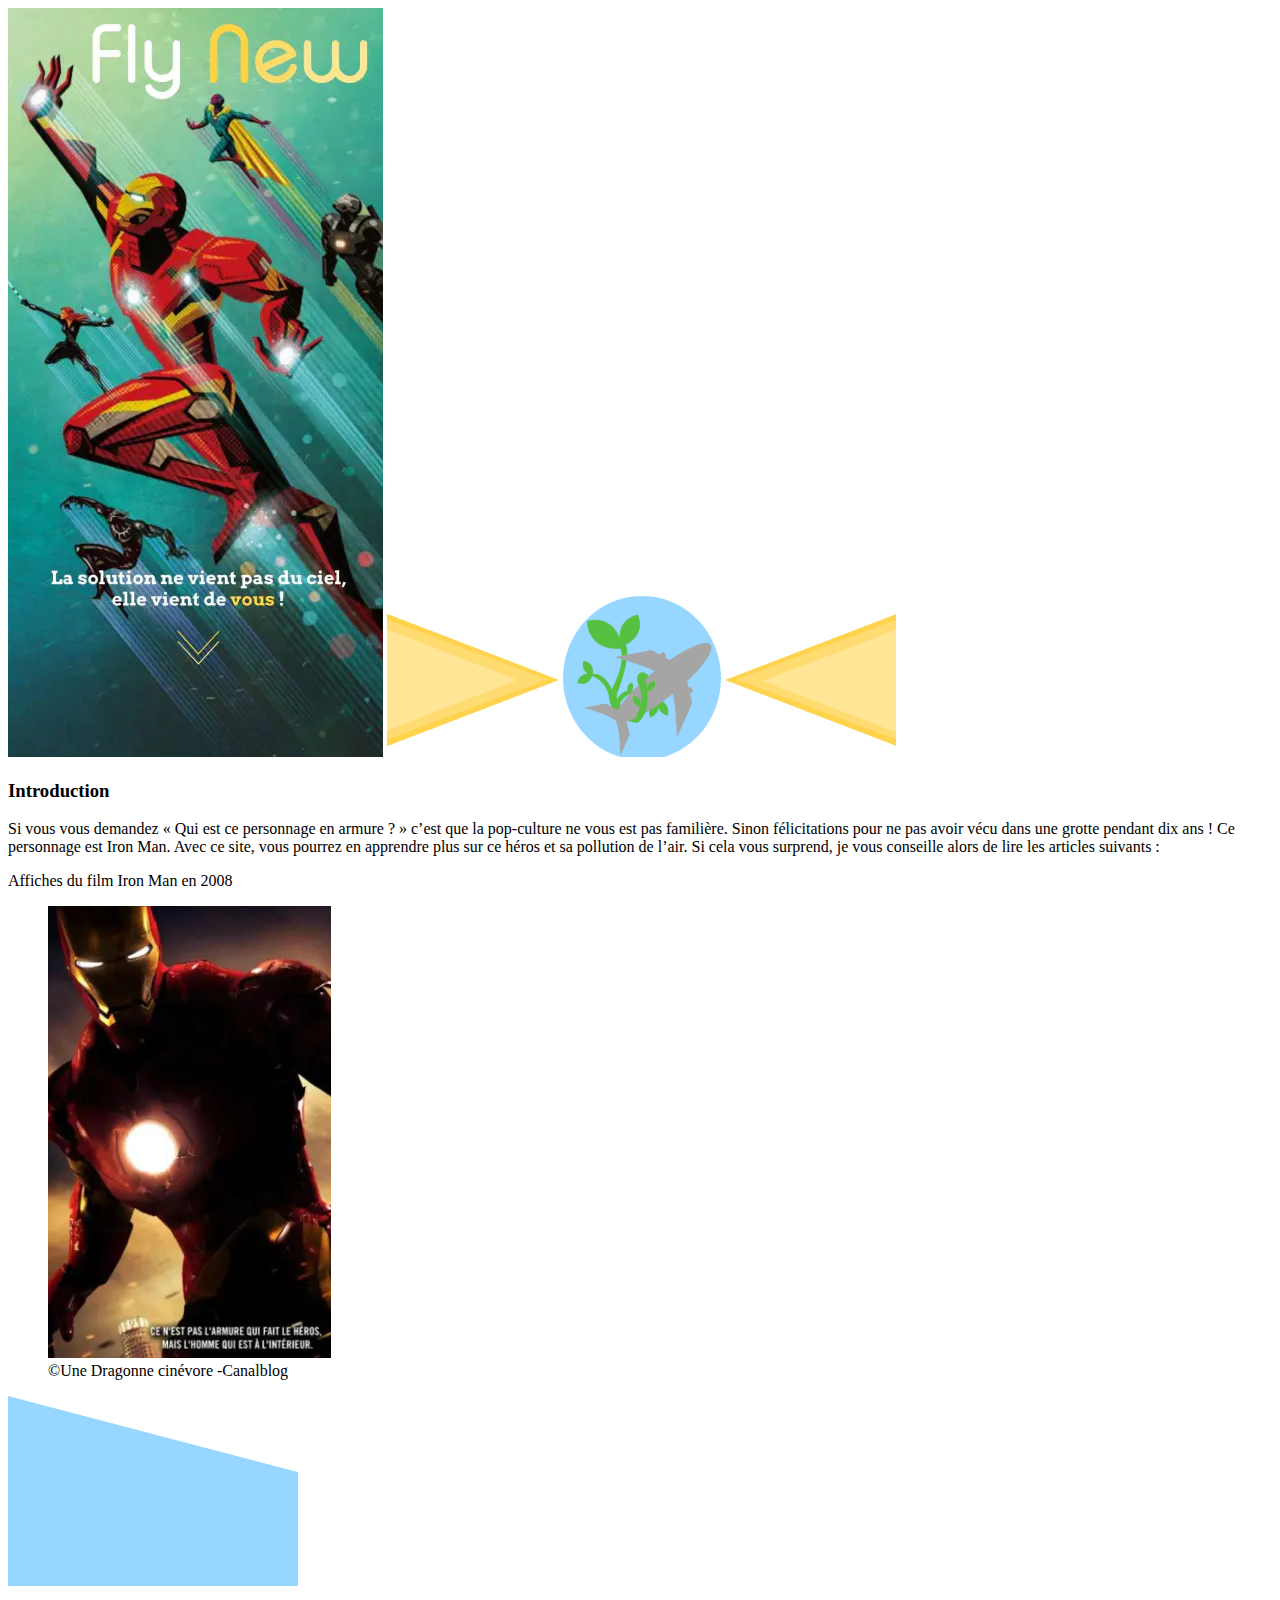
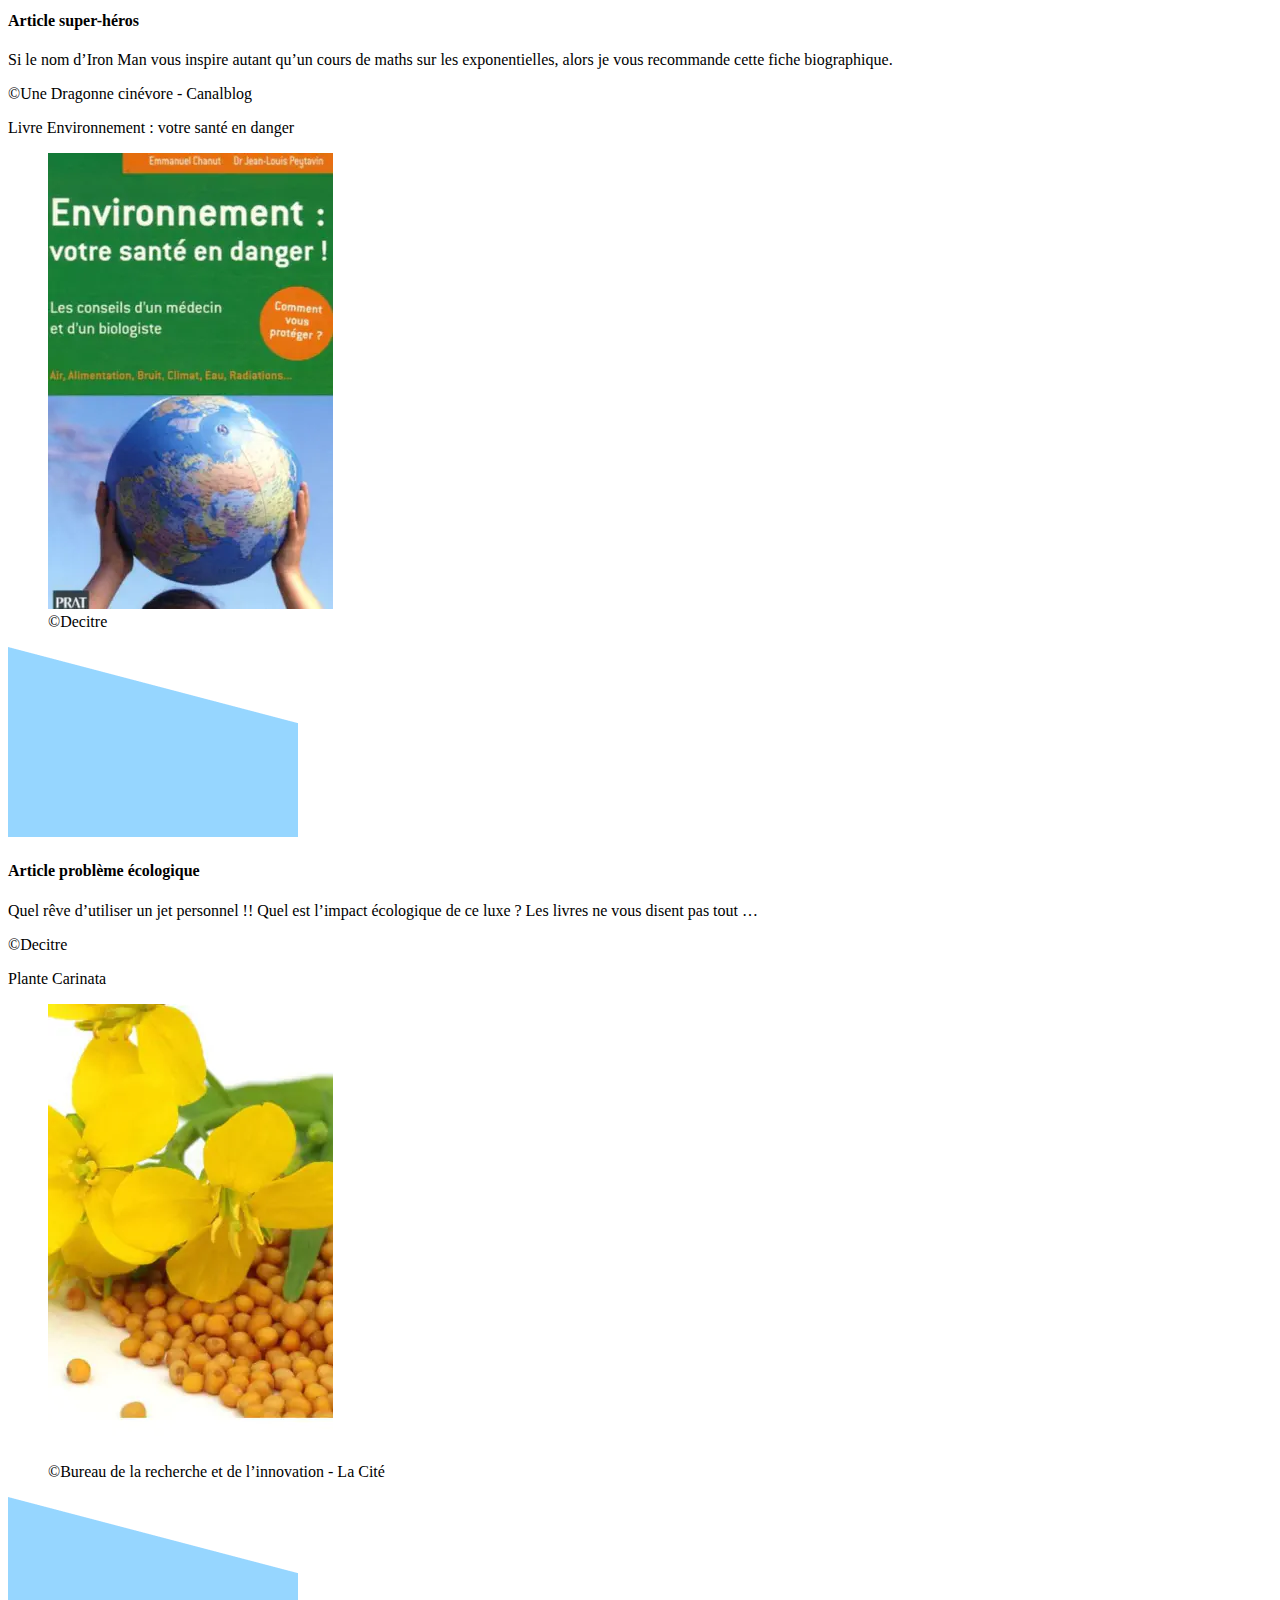
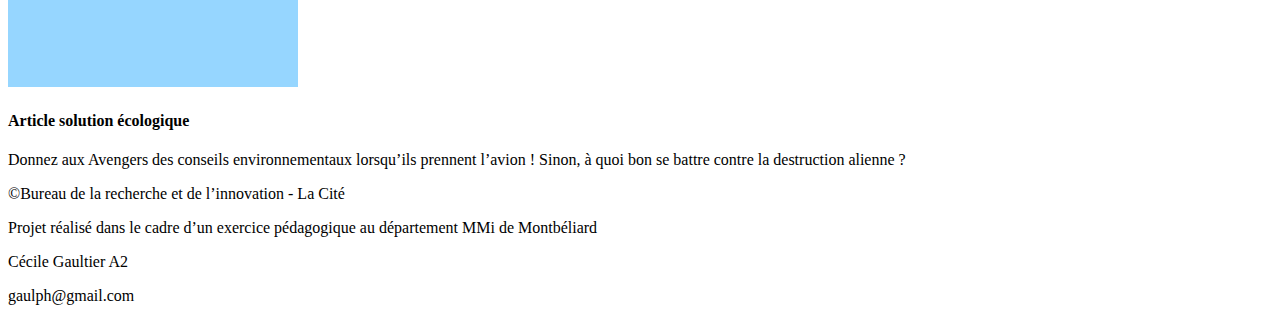
==== index.html @ a7707f06 "accueil" ====
<!DOCTYPE html>
<html lang="fr">
<head>
    <meta charset="UTF-8">
    <meta http-equiv="X-UA-Compatible" content="IE=edge">
    <meta name="viewport" content="width=device-width, initial-scale=1.0">
    <title>Page D'accueil</title>
</head>
<body>
    <img src="public/img/Accueil.webp" alt="Image d'accueil">
    <img src="public/img/trianglegauche.png" alt="triangle gauche">
    <img src="public/icons/LOGO.svg" alt="logo">
    <img src="public/img/triangledroite.png" alt="triangle droite">

    <h3>Introduction</h3>

    <p>Si vous vous demandez « Qui est ce
        personnage en armure ? » c’est que
        la pop-culture ne vous est pas
        familière. Sinon félicitations pour ne
        pas avoir vécu dans une grotte
        pendant dix ans ! Ce personnage est
        Iron Man. Avec ce site, vous pourrez
        en apprendre plus sur ce héros et sa
        pollution de l’air. Si cela vous
        surprend, je vous conseille alors de
        lire les articles suivants :
        </p>
    
    <p>Affiches du film Iron Man en 2008</p>

    <figure>
        <img src="public/img/IronMan.webp" alt="">
        <figcaption>©Une Dragonne cinévore -Canalblog</figcaption>
    </figure> 
    <img src="public/img/polygone bleu.png" alt="polygone bleu">

    <h4>Article super-héros</h4>

    <p>Si le nom d’Iron Man vous inspire
        autant qu’un cours de maths sur
        les exponentielles, alors je vous
        recommande cette fiche
        biographique.</p>

        <p>©Une Dragonne cinévore -
            Canalblog
            </p>

    <p>Livre
        Environnement :
        votre santé en
        danger</p>

        <figure>
            <img src="public/img/Livresante.webp" alt="">
            <figcaption>©Decitre</figcaption>
        </figure> 
        <img src="public/img/polygone bleu.png" alt="polygone bleu">

    <h4>Article 
        problème écologique</h4>

    <p>Quel rêve d’utiliser un jet
        personnel !! Quel est l’impact
        écologique de ce luxe ? Les livres
        ne vous disent pas tout …
        </p>

        <p>©Decitre</p>

    <p>Plante Carinata</p>

    <figure>
        <img src="public/img/banniere-carinata-fr.webp" alt="">
        <figcaption>©Bureau de la recherche et de l’innovation - La Cité</figcaption>
    </figure> 
    <img src="public/img/polygone bleu.png" alt="polygone bleu">

    <h4>Article
        solution écologique</h4>

    <p>Donnez aux Avengers des
        conseils environnementaux
        lorsqu’ils prennent l’avion ! Sinon,
        à quoi bon se battre contre la
        destruction alienne ?</p>

        <p>©Bureau de la recherche et de
            l’innovation - La Cité</p>

    <footer>
        <p>Projet réalisé dans le cadre d’un exercice pédagogique
            au département MMi de Montbéliard
            </p>
        
        <p>Cécile Gaultier A2</p>

        <p>gaulph@gmail.com</p>
    </footer>

</body>
</html>
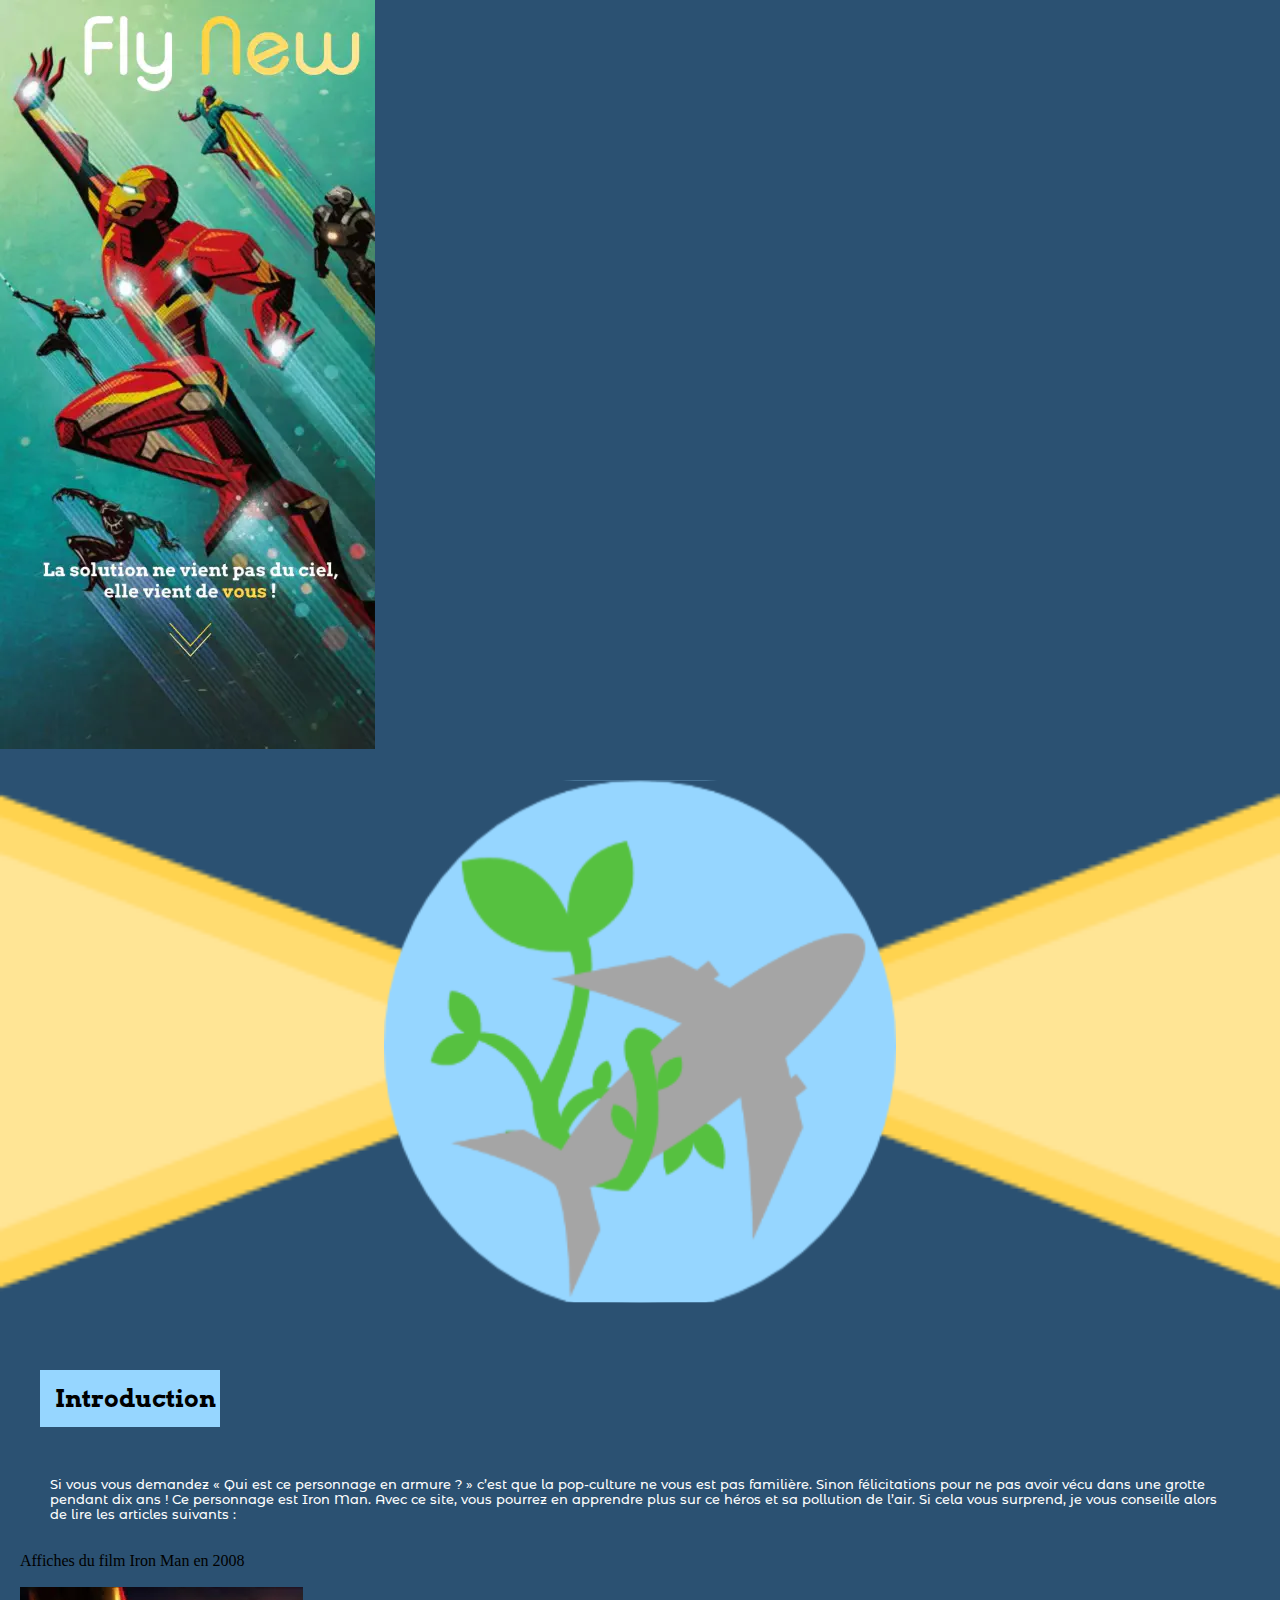
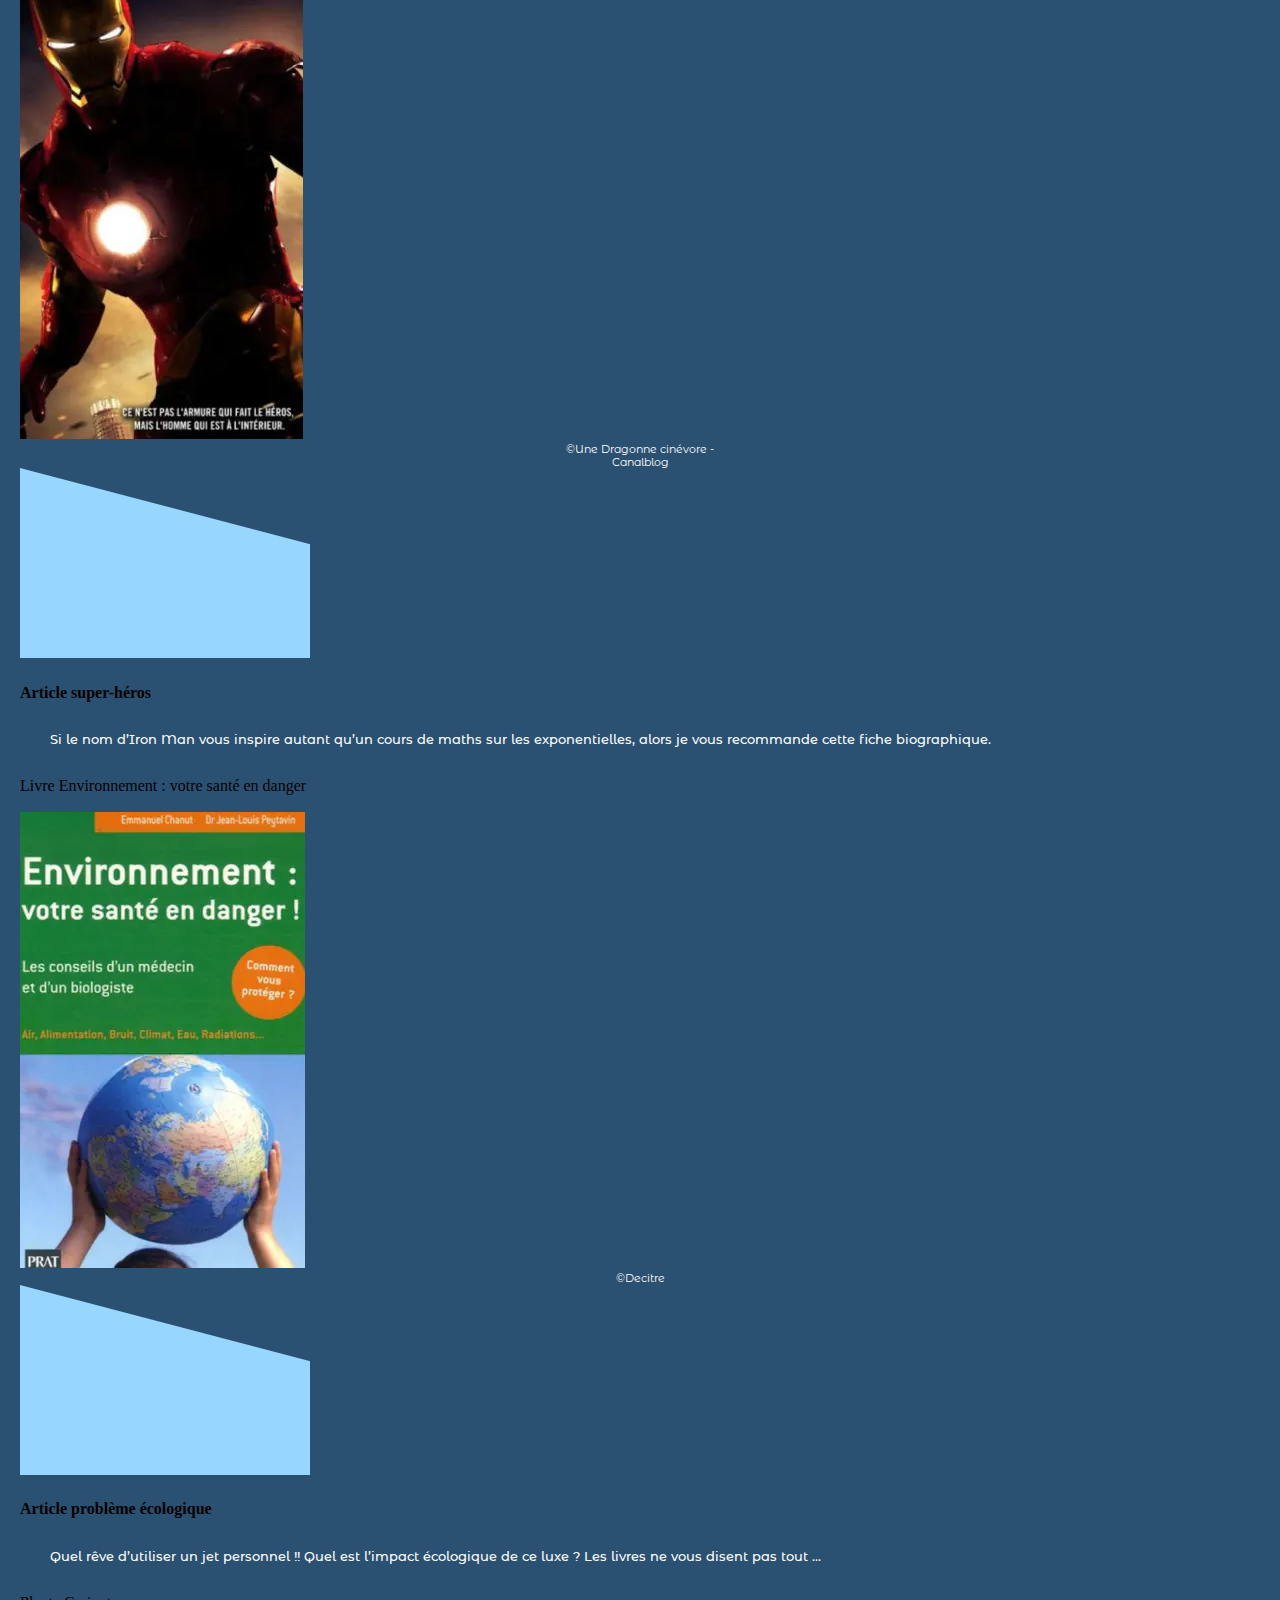
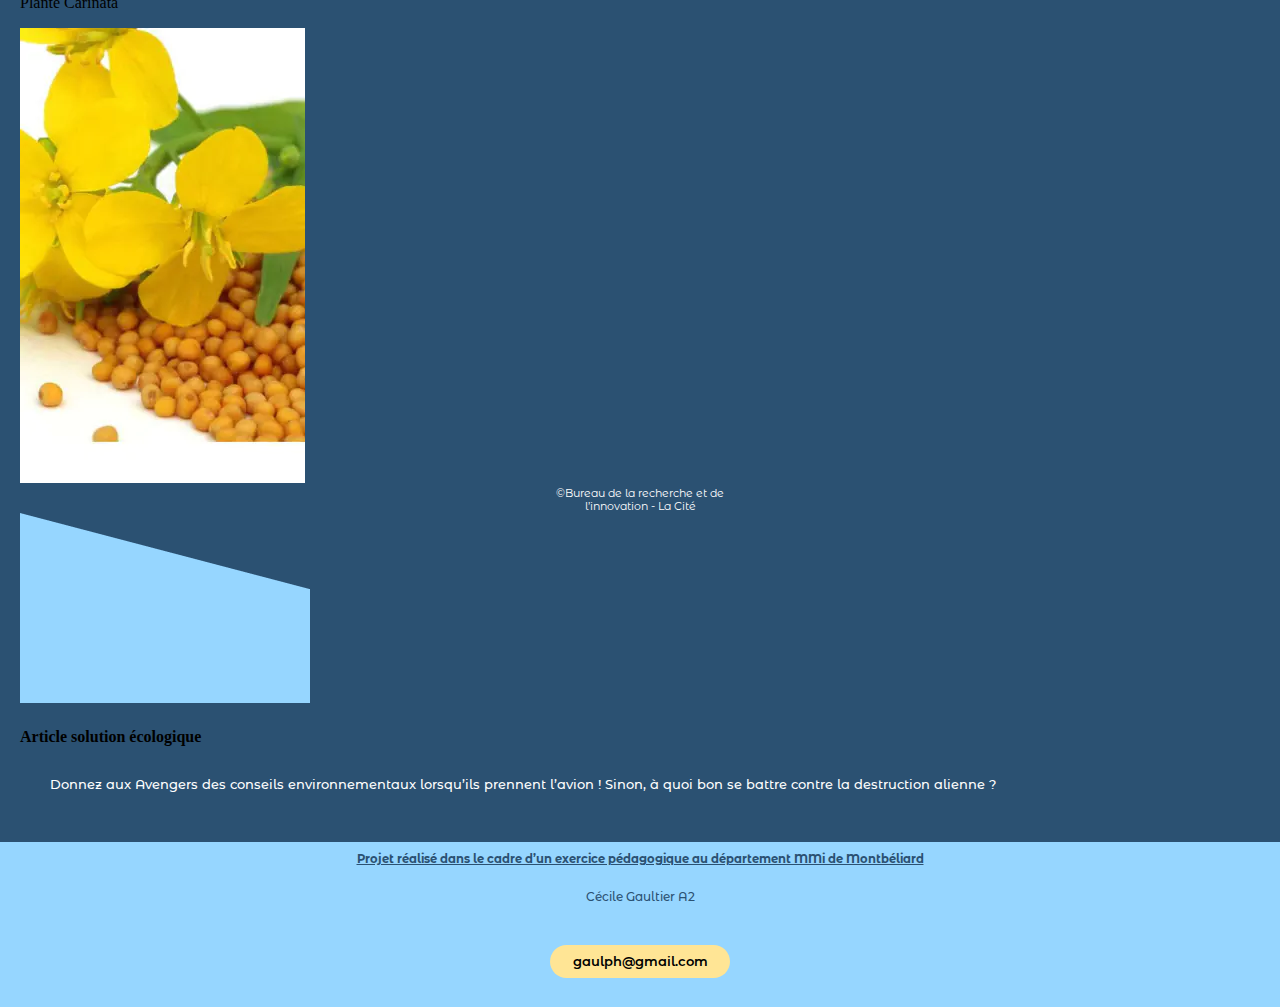
==== commit 89bd1670: "bases css" ====
--- a/index.html
+++ b/index.html
@@ -1,20 +1,25 @@
 <!DOCTYPE html>
 <html lang="fr">
+
 <head>
+    <link rel="stylesheet" href="src/css/style.css">
     <meta charset="UTF-8">
     <meta http-equiv="X-UA-Compatible" content="IE=edge">
     <meta name="viewport" content="width=device-width, initial-scale=1.0">
     <title>Page D'accueil</title>
 </head>
+
 <body>
-    <img src="public/img/Accueil.webp" alt="Image d'accueil">
-    <img src="public/img/trianglegauche.png" alt="triangle gauche">
-    <img src="public/icons/LOGO.svg" alt="logo">
-    <img src="public/img/triangledroite.png" alt="triangle droite">
+    <a href="menu.html"><img src="public/img/Accueil.webp" alt="Image d'accueil"></a>
+    <div class="accueiltl">
+    <img class="triangle" src="public/img/trianglegauche.png" alt="triangle gauche">
+    <img class="avion" src="public/icons/LOGO.svg" alt="logo">
+    <img class="triangle" src="public/img/triangledroite.png" alt="triangle droite">
+    </div>
+<section>
+    <button class="introduction" type="submit">Introduction</button> 
 
-    <h3>Introduction</h3>
-
-    <p>Si vous vous demandez « Qui est ce
+    <p class="texte">Si vous vous demandez « Qui est ce
         personnage en armure ? » c’est que
         la pop-culture ne vous est pas
         familière. Sinon félicitations pour ne
@@ -25,79 +30,73 @@
         pollution de l’air. Si cela vous
         surprend, je vous conseille alors de
         lire les articles suivants :
-        </p>
-    
+    </p>
+
     <p>Affiches du film Iron Man en 2008</p>
 
     <figure>
         <img src="public/img/IronMan.webp" alt="">
-        <figcaption>©Une Dragonne cinévore -Canalblog</figcaption>
-    </figure> 
-    <img src="public/img/polygone bleu.png" alt="polygone bleu">
+        <figcaption>©Une Dragonne cinévore - <br>Canalblog</figcaption>
+    </figure>
+    <img src="public/img/polygonebleu.png" alt="polygone bleu">
 
     <h4>Article super-héros</h4>
 
-    <p>Si le nom d’Iron Man vous inspire
+    <p class="texte">Si le nom d’Iron Man vous inspire
         autant qu’un cours de maths sur
         les exponentielles, alors je vous
         recommande cette fiche
         biographique.</p>
-
-        <p>©Une Dragonne cinévore -
-            Canalblog
-            </p>
 
     <p>Livre
         Environnement :
         votre santé en
         danger</p>
 
-        <figure>
-            <img src="public/img/Livresante.webp" alt="">
-            <figcaption>©Decitre</figcaption>
-        </figure> 
-        <img src="public/img/polygone bleu.png" alt="polygone bleu">
+    <figure>
+        <img src="public/img/Livresante.webp" alt="">
+        <figcaption>©Decitre</figcaption>
+    </figure>
+    <img src="public/img/polygonebleu.png" alt="polygone bleu">
 
-    <h4>Article 
+    <h4>Article
         problème écologique</h4>
 
-    <p>Quel rêve d’utiliser un jet
+    <p class="texte">Quel rêve d’utiliser un jet
         personnel !! Quel est l’impact
         écologique de ce luxe ? Les livres
         ne vous disent pas tout …
-        </p>
+    </p>
 
-        <p>©Decitre</p>
+   
 
     <p>Plante Carinata</p>
 
     <figure>
         <img src="public/img/banniere-carinata-fr.webp" alt="">
-        <figcaption>©Bureau de la recherche et de l’innovation - La Cité</figcaption>
-    </figure> 
-    <img src="public/img/polygone bleu.png" alt="polygone bleu">
+        <figcaption>©Bureau de la recherche et de<br> l’innovation - La Cité</figcaption>
+    </figure>
+    <img src="public/img/polygonebleu.png" alt="polygone bleu">
 
     <h4>Article
         solution écologique</h4>
 
-    <p>Donnez aux Avengers des
+    <p class="texte">Donnez aux Avengers des
         conseils environnementaux
         lorsqu’ils prennent l’avion ! Sinon,
         à quoi bon se battre contre la
         destruction alienne ?</p>
 
-        <p>©Bureau de la recherche et de
-            l’innovation - La Cité</p>
-
-    <footer>
-        <p>Projet réalisé dans le cadre d’un exercice pédagogique
-            au département MMi de Montbéliard
-            </p>
-        
-        <p>Cécile Gaultier A2</p>
-
-        <p>gaulph@gmail.com</p>
-    </footer>
+    
+    </section>
+        <footer class="footer">
+            <u><p class="footerT1">Projet réalisé dans le cadre d’un exercice pédagogique au département MMi de Montbéliard </p></u>
+    
+            <p class="footerT2">Cécile Gaultier A2</p>
+    
+            <button class="mail" type="submit">gaulph@gmail.com</button>
+        </footer>
 
 </body>
+
 </html>--- a/src/css/style.css
+++ b/src/css/style.css
@@ -0,0 +1,15 @@
+@import url('https://fonts.googleapis.com/css2?family=Montserrat+Alternates:ital,wght@0,100;0,200;0,300;0,400;0,500;0,600;0,700;0,800;0,900;1,100;1,200;1,300;1,400;1,500;1,600;1,700;1,800&display=swap');
+
+@import url('https://fonts.googleapis.com/css2?family=Arvo:ital,wght@0,400;0,700;1,400;1,700&display=swap');
+
+@import url('../../src/css/base/media.css');
+
+@import url('../../src/css/utils/variables.css');
+
+@import url('../../src/css/base/main.css');
+
+@import url('../../src/css/layout/header.css');
+
+@import url('../../src/css/layout/footer.css');
+
+@import url('../../src/css/vendors/normalize.css');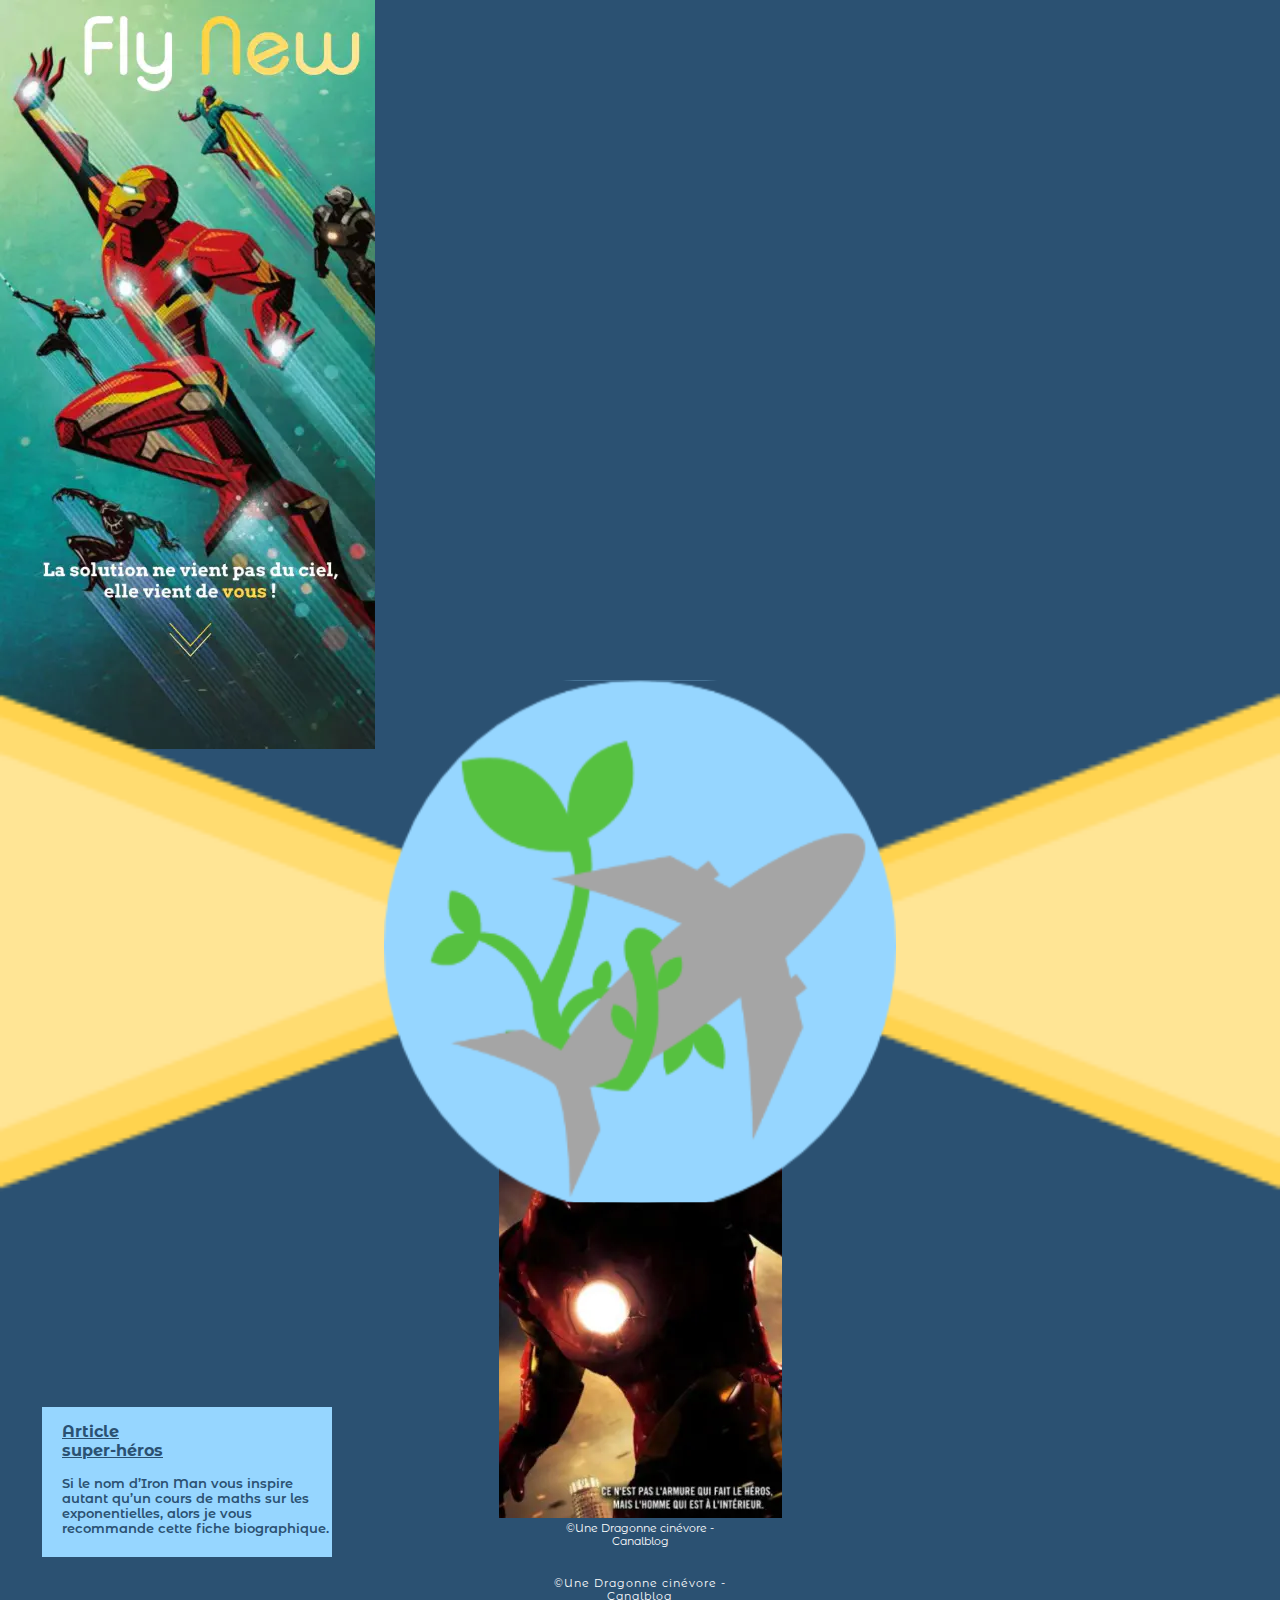
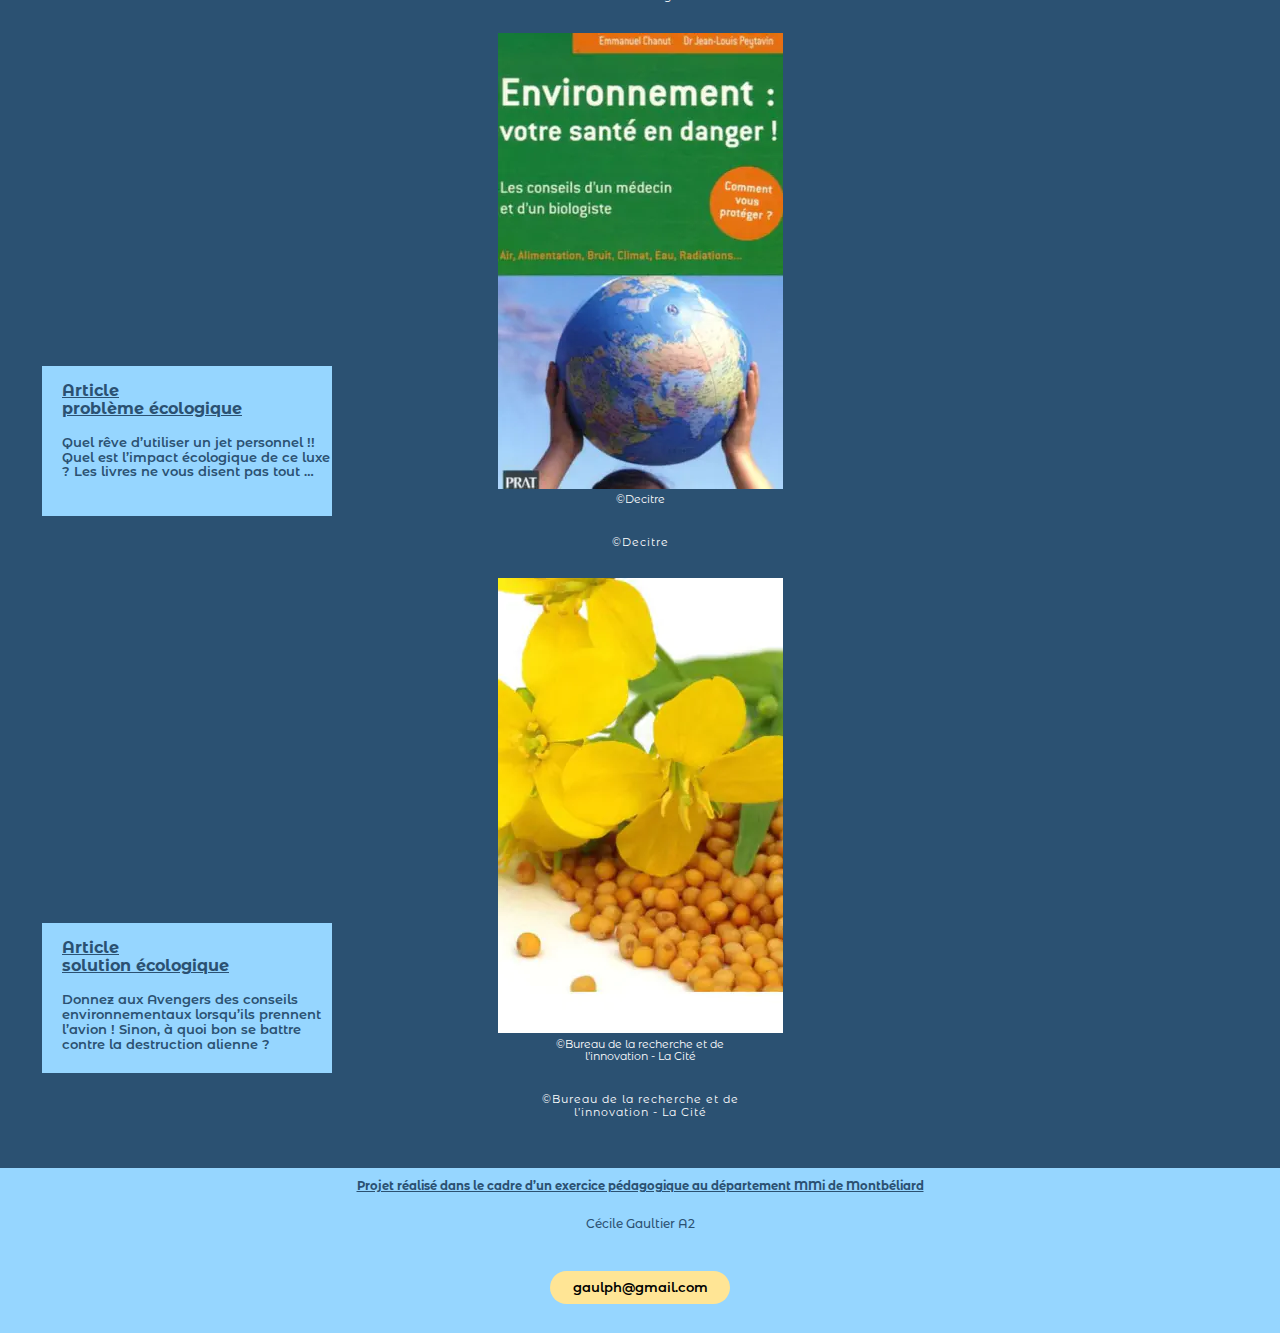
==== commit c20dc2a9: "page d'accueil finie" ====
--- a/index.html
+++ b/index.html
@@ -17,7 +17,7 @@
     <img class="triangle" src="public/img/triangledroite.png" alt="triangle droite">
     </div>
 <section>
-    <button class="introduction" type="submit">Introduction</button> 
+    <button class="introductionaccueil" type="submit">Introduction</button> 
 
     <p class="texte">Si vous vous demandez « Qui est ce
         personnage en armure ? » c’est que
@@ -32,60 +32,53 @@
         lire les articles suivants :
     </p>
 
-    <p>Affiches du film Iron Man en 2008</p>
+    <div class="imgcentre">
+    <figure>
+        <a href="super-heros.html"> <img src="public/img/IronMan.webp" alt=""> </a>
+        <figcaption class="figrecbleu">©Une Dragonne cinévore - <br>Canalblog</figcaption>
+    </figure>
+    </div>
+    <div class="rectbleu"><p class="titrerectbleu"><u>Article <br> super-héros </u></p>
 
-    <figure>
-        <img src="public/img/IronMan.webp" alt="">
-        <figcaption>©Une Dragonne cinévore - <br>Canalblog</figcaption>
-    </figure>
-    <img src="public/img/polygonebleu.png" alt="polygone bleu">
-
-    <h4>Article super-héros</h4>
-
-    <p class="texte">Si le nom d’Iron Man vous inspire
+   <p class="texterectbleu"> Si le nom d’Iron Man vous inspire
         autant qu’un cours de maths sur
         les exponentielles, alors je vous
         recommande cette fiche
-        biographique.</p>
+        biographique.</p></div>
 
-    <p>Livre
-        Environnement :
-        votre santé en
-        danger</p>
+        <p class="textez">©Une Dragonne cinévore - <br>Canalblog</p>
 
-    <figure>
-        <img src="public/img/Livresante.webp" alt="">
-        <figcaption>©Decitre</figcaption>
-    </figure>
-    <img src="public/img/polygonebleu.png" alt="polygone bleu">
-
-    <h4>Article
-        problème écologique</h4>
-
-    <p class="texte">Quel rêve d’utiliser un jet
+ 
+    <div class="imgcentre">
+        <figure>
+            <a href="problemeecologique.html"> <img src="public/img/Livresante.webp" alt=""> </a>
+            <figcaption class="figrecbleu">©Decitre</figcaption>
+        </figure>
+        </div>
+        <div class="rectbleu"><p class="titrerectbleu"><u>Article <br> problème écologique </u></p>
+    
+       <p class="texterectbleu"> Quel rêve d’utiliser un jet
         personnel !! Quel est l’impact
         écologique de ce luxe ? Les livres
-        ne vous disent pas tout …
-    </p>
-
-   
-
-    <p>Plante Carinata</p>
-
-    <figure>
-        <img src="public/img/banniere-carinata-fr.webp" alt="">
-        <figcaption>©Bureau de la recherche et de<br> l’innovation - La Cité</figcaption>
-    </figure>
-    <img src="public/img/polygonebleu.png" alt="polygone bleu">
-
-    <h4>Article
-        solution écologique</h4>
-
-    <p class="texte">Donnez aux Avengers des
-        conseils environnementaux
-        lorsqu’ils prennent l’avion ! Sinon,
-        à quoi bon se battre contre la
-        destruction alienne ?</p>
+        ne vous disent pas tout …</p></div>
+    
+            <p class="textez">©Decitre</p>
+ 
+        <div class="imgcentre">
+            <figure>
+               <a href="solutionecologique.html"><img src="public/img/banniere-carinata-fr.webp" alt=""></a>
+                <figcaption class="figrecbleu">©Bureau de la recherche et de<br> l’innovation - La Cité</figcaption>
+            </figure>
+            </div>
+            <div class="rectbleu"><p class="titrerectbleu"><u>Article <br> solution écologique </u></p>
+        
+           <p class="texterectbleu">Donnez aux Avengers des
+            conseils environnementaux
+            lorsqu’ils prennent l’avion ! Sinon,
+            à quoi bon se battre contre la
+            destruction alienne ?</p></div>
+        
+                <p class="textez">©Bureau de la recherche et de<br> l’innovation - La Cité</p>
 
     
     </section>
